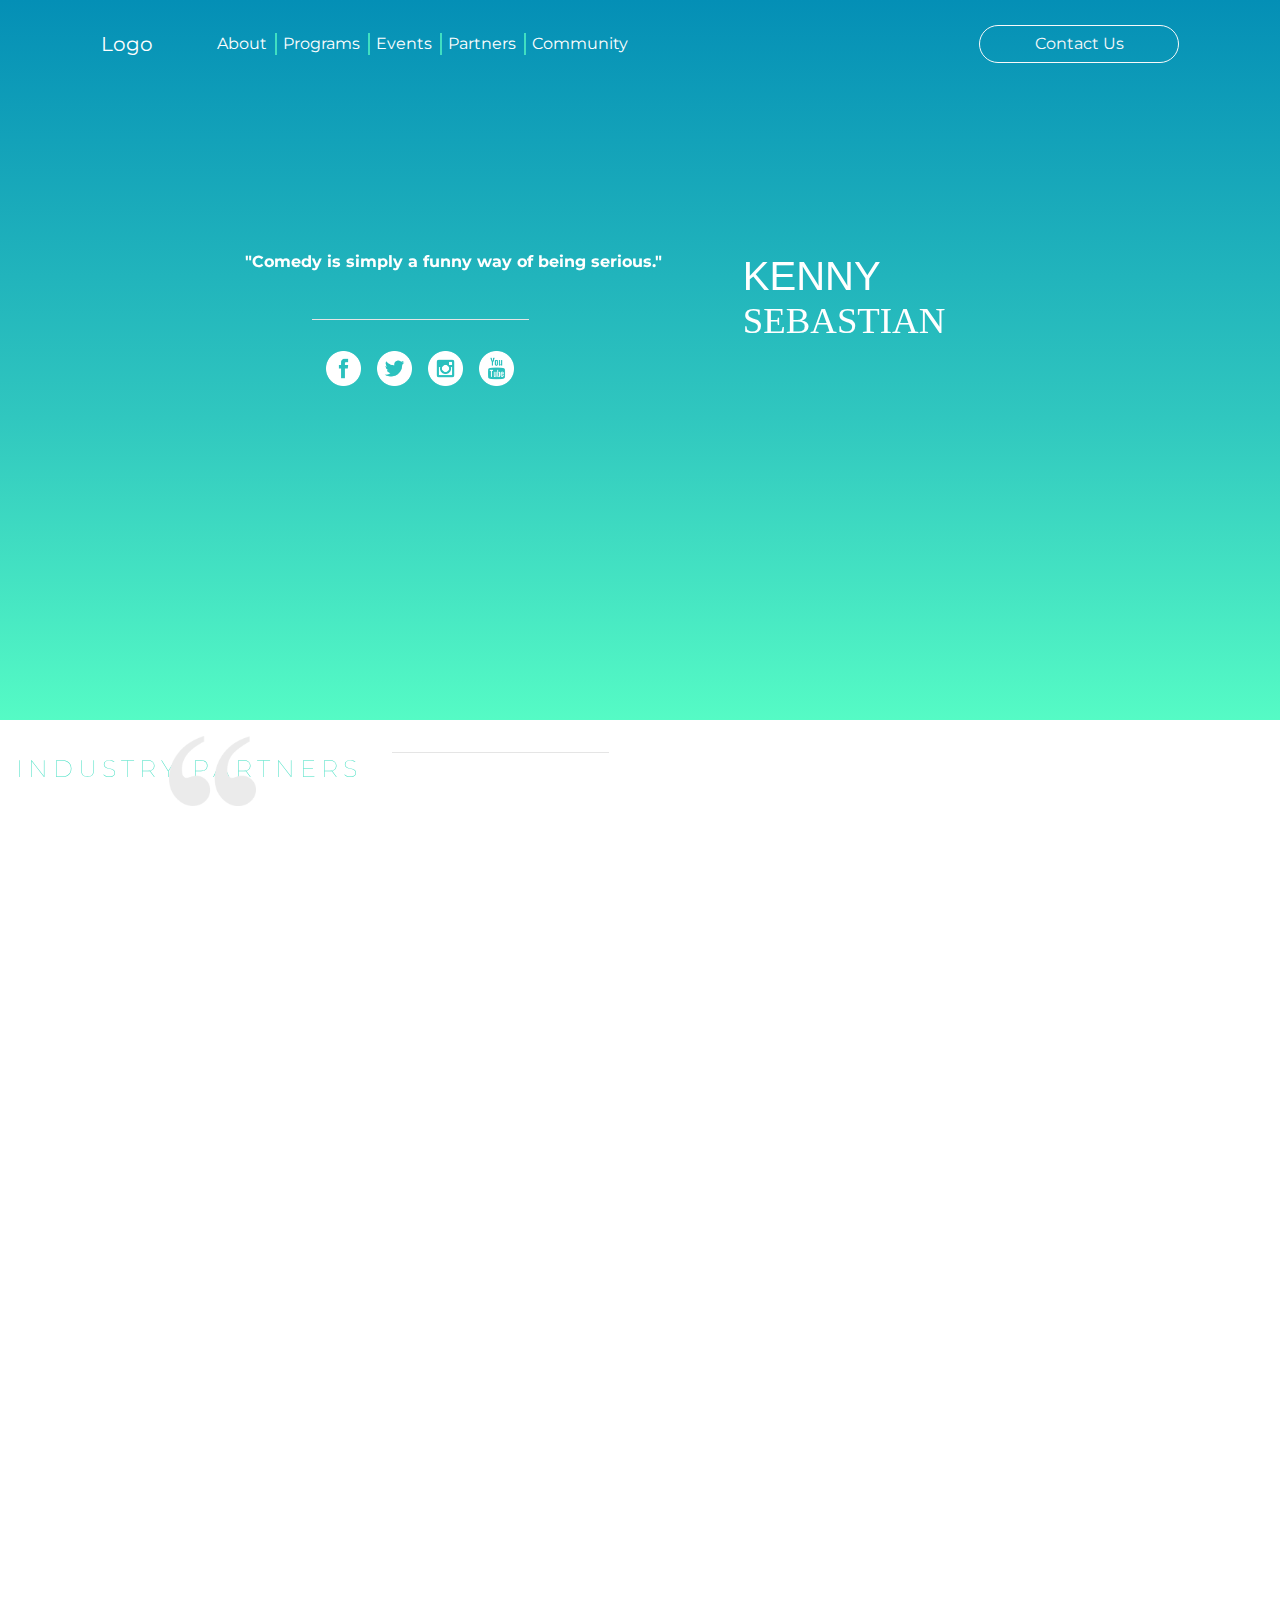
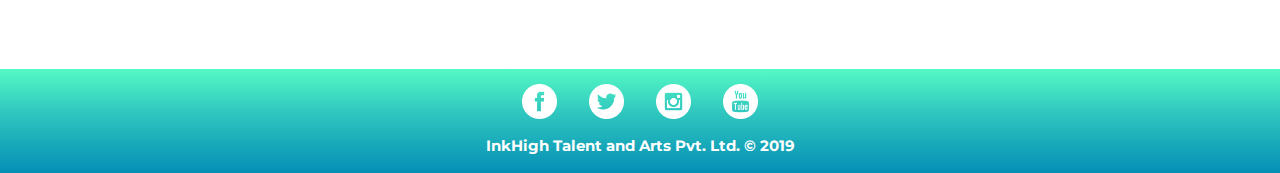
==== artist-page.html @ 098b6f44 "artist page update" ====
<!DOCTYPE html>
<html lang="en">
<head>
    <meta charset="UTF-8">
    <meta name="viewport" content="width=device-width, initial-scale=1.0">
    <meta http-equiv="X-UA-Compatible" content="ie=edge">
    <title>Journey | Ink High</title>
    <link href="css/bootstrap-reboot.min.css" rel="stylesheet">
    <link href="css/bootstrap.min.css" rel="stylesheet">
    <link href="https://fonts.googleapis.com/css?family=Coming+Soon|Montserrat" rel="stylesheet">
    <link href="css/main.css" rel="stylesheet">
    <link href="https://unpkg.com/aos@2.3.1/dist/aos.css" rel="stylesheet">
</head>


<style>

#dream {
    font-size: 2.8rem;
    line-height: 40px;
    margin-top: 20vh;
    padding-left: 10vw;
    padding-right: 10vw;
}

#intro {
    font-size: 2.3rem;
    line-height: 25px;
}
    
b>a {
    color: #fff;
    text-decoration: underline;
}

</style>

<body>
    <div class="hero" style="height:80vh;">
        <div class="container pt-3">
            <nav class="navbar navbar-expand-lg">
                <a class="navbar-brand" href="#">Logo</a>
                <button class="navbar-toggler" type="button" data-toggle="collapse" data-target="#navbarSupportedContent" aria-controls="navbarSupportedContent" aria-expanded="false" aria-label="Toggle navigation">
                    <span class="navbar-toggler-icon"></span>
                </button>
                <div class="collapse navbar-collapse" id="navbarSupportedContent">
                    <ul class="navbar-nav mr-auto">
                        <li class="nav-item">
                            <a class="nav-link" href="/about">About</a>
                        </li>
                        <li class="nav-item">
                            <a class="nav-link" href="/programs">Programs</a>
                        </li>
                        <li class="nav-item">
                            <a class="nav-link" href="/events">Events</a>
                        </li>
                        <li class="nav-item">
                            <a class="nav-link" href="/partners">Partners</a>
                        </li>
                        <li class="nav-item">
                            <a class="nav-link" href="/community">Community</a>
                        </li>                                          
                    </ul>
                    <ul class="navbar-nav ml-auto">
                        <form class="form-inline my-2 my-lg-0">
                            <button class="btn btn-outline-light my-2 my-sm-0" type="submit">Contact Us</button>
                        </form>
                    </ul>
                </div>
            </nav>
        </div>  
        <div class="row justiify-content-center" id="dream" data-aos="fade-up">
            <div class="col-md-7" >
                <h6 style="margin-left:20%;"><b>"Comedy is simply a funny way of being serious."</b></h6>
                <hr class="mt-5" style="width:17vw; " color="white" data-aos="fade-up">
                <div class="row justify-content-center" data-aos="fade-up">
                    <a class="d-inline p-2" href="#social"><img class="social" src="img/social/facebook.png"></a>
                    <a class="d-inline p-2" href="#social"><img class="social" src="img/social/twitter.png"></a>
                    <a class="d-inline p-2" href="#social"><img class="social" src="img/social/insta.png"></a>
                    <a class="d-inline p-2" href="#social"><img class="social" src="img/social/youtube.png"></a>
                </div>
            </div>
            <div class="col-md-5" id="intro">
               <h1 class="montbold">KENNY</h1>
               <div id="journeys">SEBASTIAN</div>
            </div>
        </div>
    </div>  

    <div class="container-fluid" style="height:100vh;">
        <div class="col-md-6 p-3">
            <div class="row justify-content-center">
                <!--Text-->
            </div>
            <div class="row justify-content-center" data-aos="fade-up">
                <img src="img/quotes.png" id="quotes" style="margin-left: -18vw;"/>
                <h2 class="highlights">INDUSTRY PARTNERS</h2>
                <hr style="width:17vw;">
            </div>
        </div>
        <div class="col-md-6 p-3"></div>
    </div>

    <div class="container-fluid mt-5" id="footer">
            <div class="container-fluid" style="height:1px; background-color:#fff; position: absolute; left: 0;"></div>
            <div class="container-fluid mt-1" >
                <div class="row justify-content-center">
                    <a class="d-inline p-3" href="#social"><img class="social" src="img/social/facebook.png"></a>
                    <a class="d-inline p-3" href="#social"><img class="social" src="img/social/twitter.png"></a>
                    <a class="d-inline p-3" href="#social"><img class="social" src="img/social/insta.png"></a>
                    <a class="d-inline p-3" href="#social"><img class="social" src="img/social/youtube.png"></a>
                </div>
                <div class="row justify-content-center">
                    <p><b>InkHigh Talent and Arts Pvt. Ltd. &copy; 2019</b></p>
                </div>
            </div>
        </div>
</body>

<script src="https://unpkg.com/aos@2.3.1/dist/aos.js"></script>
<script src="js/jquery-3.3.1.min.js"></script>
<script src="js/bootstrap.bundle.min.js"></script>

<script>
        AOS.init({
            duration: 2000,
        });
    
    var $animation_elements = $('hr');
    var $window = $(window);
    
    function check_if_in_view() {
      var window_height = $window.height();
      var window_top_position = $window.scrollTop();
      var window_bottom_position = (window_top_position + window_height);
     
      $.each($animation_elements, function() {
        var $element = $(this);
        var element_height = $element.outerHeight();
        var element_top_position = $element.offset().top;
        var element_bottom_position = (element_top_position + element_height);
     
        //check to see if this current container is within viewport
        if ((element_bottom_position >= window_top_position) &&
            (element_top_position <= window_bottom_position)) {
          $element.addClass('hr-view');
        } else {
          $element.removeClass('hr-view');
        }
      });
    } 
    
    $window.on('scroll resize', check_if_in_view);
    $window.trigger('scroll');
    </script>

</html>
---- css/main.css ----
@font-face {
    font-family: "Montserrat Bold";
    src: url("fonts/montserrat-bold.ttf");
}

::-webkit-scrollbar {
    display: none;
}

body {
    font-family: 'Montserrat', sans-serif;
    color: #fff;
}

.hero {
    background: rgb(38,92,170);
    background-image: linear-gradient(0deg,rgba(85,251,197,1) 0%, rgba(48,199,191,1) 42%, rgba(4,143,182,1) 100%);
    background-repeat: no-repeat;
    display: block;
    width: 100vw;
    height: 100vh;
}

nav a {
    color: #fff;
}

nav a:hover {
    color: #fff;
}

.navbar-nav>li:first-child {
   margin-left: 2.5rem;
}

.navbar-nav>li>a {
    box-shadow: 2px 0px 0px 0px #40dfc1;
    line-height: 35%;
}

.navbar-nav>li:last-child>a {
   box-shadow: none;
}

.navbar-nav>form>button {
    border-radius: 45px;
    width: 200px;
}

.montbold {
    font-family: 'Montserrat Bold', sans-serif;
}

#hero-text {
    font-family: 'Montserrat Bold', sans-serif;
    margin-left: 10%;
    margin-top: 25vh;
}

#hero-text>p {
    font-family: 'Monserrat', sans-serif;
    font-size: 13pt;
    font-weight: 400;
    line-height: 33px;
}

#journeys {
    font-family: 'Coming Soon', cursive;
}

#begin {
    position: absolute;
    bottom: 5%;
}

#begin button {
    width: 200px;
    border-radius: 45px;
    margin-bottom: 2.5vh;
}

#down-arrow {
    height: 30px;
    width: auto;
}

.highlights {
    font-size: 1.5rem;
    font-weight: 100;
    letter-spacing:5px;
    color:#40dfc1;
    margin-top: 3%;
}

.sub-highlights {
    color: #bebebe;
    font-family: 'Coming Soon', cursive;
}

.hr-view {
    animation: line-expand 5s;
}

#second>div>button, #map>div>button {
    position: absolute;
    border-radius: 45px;
    width: 250px;
    background-image: linear-gradient( rgba(64,223,193,1) 0%, rgba(38,186,188,1)  100%);
    border: none;
    /* box-shadow: 8px 4px 15px 0px rgba(54,208,192,0.28); */
}

#quotes {
    position: fixed;
    height: 70px;
    margin-left: -13vw;
    width: auto;
}

.filler {
    height: 47px;
    border-radius: 45px;
    width: 63%;
    background-image: linear-gradient( to right,#265caa 0%, #40dfc1  100%);
    line-height: 10px;
}

.card {
    border-radius: 45px;
    border: none;
    box-shadow: 1px 3px 30px 1px #36d0c14b;
    height: 300px;
}

#third .display{
    color: #40dfc1;
}

#third p {
    color: #858585;
    font-size: 13px;
}

#footer {
    background-image: linear-gradient(0deg,rgba(4,143,182,1) 0%, rgba(48,199,191,1) 58%,rgba(85,251,197,1) 100% );
    background-repeat: no-repeat;
}

@font-face {
    font-family: "Montserrat Hairline";
    src: url("fonts/montserrat-hairline.ttf");
}

.form-control {
    font-family: 'Montserrat Hairline', sans-serif;
    font-size: 13pt;
    border-radius: 45px;
    line-height: 45px;
    padding: 3%;
    border-color: #fff;
    color: #fff;
}

.form-control::placeholder {
    color: white;
}

.form-control:focus {
    box-shadow: 0px 0px 25px -5px rgba(255, 255, 255, 0.8);
    border-color: #fff; 
}

#contact-submit {
    background-color: #fff;
    border-radius: 25px;
    width: 120px;
    line-height: 12px;
    color: #40dfc1;
    font-size: 9pt;
    border: none;
}

.social {
    height: 35px;
    width: auto;
}

#footer p {
    font-size: 11pt;
}

#site-map>button{
    border-radius: 25px;
    width: 180px;
}

@keyframes line-expand {
    from{
        width: 0vw
    }
    to {
        width: 17vw;
    }
}

@keyframes hoverin {
    from {
        filter: grayscale(50%);
    }
    to{
        filter: grayscale(0%);
    }
}

.special {
    filter: grayscale(50%);
}

.special:hover{
    animation: hoverin 2s;
}

.circle {
    width: 33vw;
    height: 16.5vw;
    background-image: linear-gradient(180deg,rgba(4,143,182,1) 0%, rgba(48,199,191,1) 42%,rgba(85,251,197,1) 100% );
    border-bottom-left-radius: 33vw;
    border-bottom-right-radius: 33vw;
  }
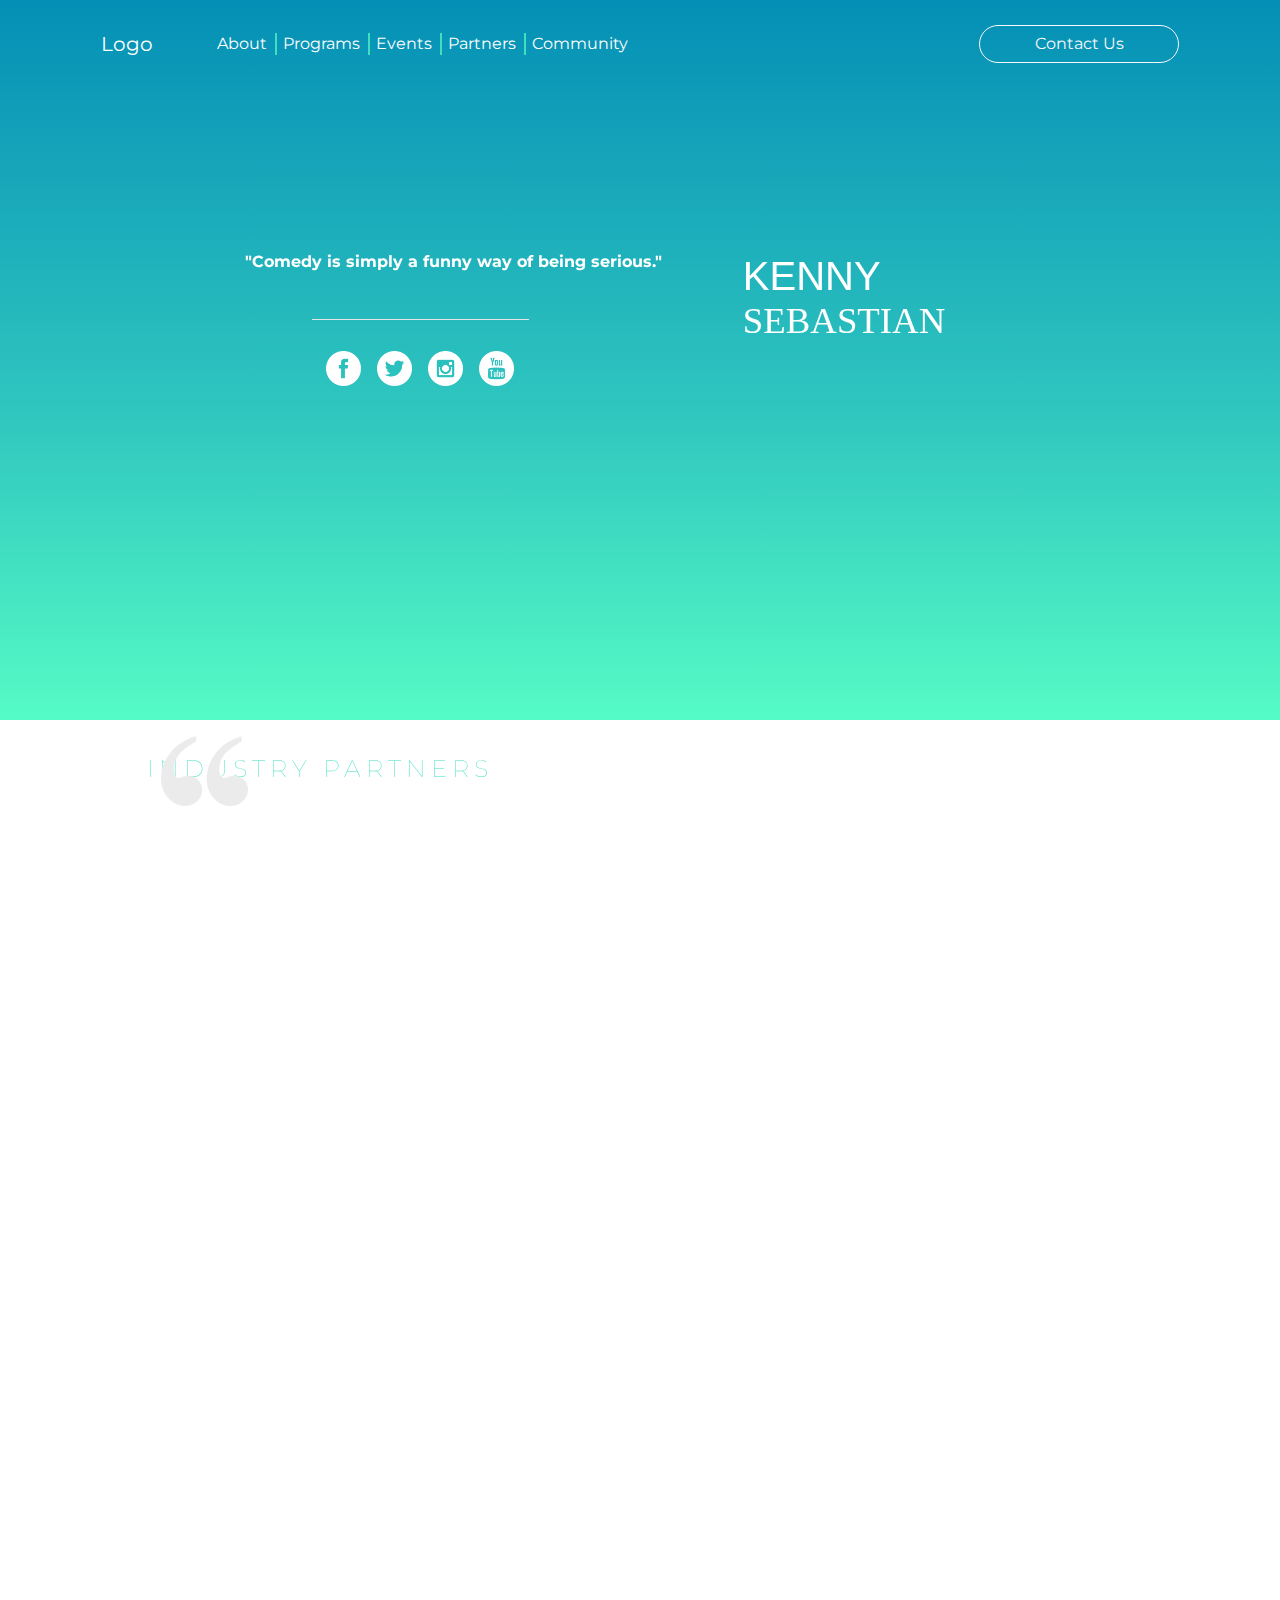
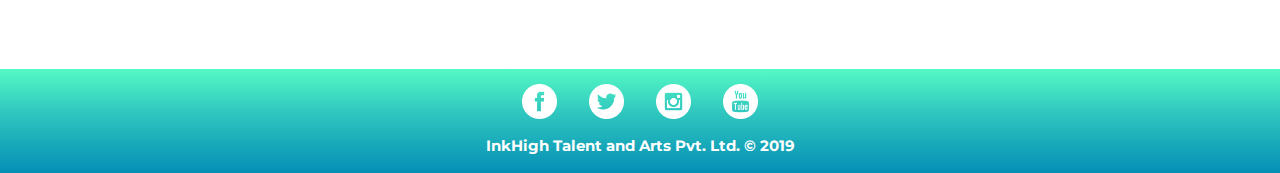
==== commit d5e5f2a8: "artist page content" ====
--- a/artist-page.html
+++ b/artist-page.html
@@ -87,7 +87,8 @@
         </div>
     </div>  
 
-    <div class="container-fluid" style="height:100vh;">
+    <div class="container-fluid" style="height:100vh;" id="artist">
+        <div class="row justify-content-center">
         <div class="col-md-6 p-3">
             <div class="row justify-content-center">
                 <!--Text-->
@@ -95,10 +96,58 @@
             <div class="row justify-content-center" data-aos="fade-up">
                 <img src="img/quotes.png" id="quotes" style="margin-left: -18vw;"/>
                 <h2 class="highlights">INDUSTRY PARTNERS</h2>
-                <hr style="width:17vw;">
-            </div>
-        </div>
-        <div class="col-md-6 p-3"></div>
+            </div>
+            <hr class="mt-5" style="width:17vw; " color="white" data-aos="fade-up">
+            <div class="row justify-content-center mt-5" data-aos="fade-up" style="position: inherit;">
+                <div class="card" style="width:60%; height:60vh;">
+                    <div class="row">
+                        <div class="col-md-2">
+                            <img src=""/>
+                        </div>
+                    </div>
+                    <div class="row">
+                        <div class="col-md-2">
+                            <img src=""/>
+                        </div>
+                    </div>
+                    <div class="row">
+                        <div class="col-md-2">
+                            <img src=""/>
+                        </div>
+                    </div>
+                    <div class="row">
+                        <div class="col-md-2">
+                            <img src=""/>
+                        </div>
+                    </div>
+                    <div class="row">
+                        <div class="col-md-2">
+                            <img src=""/>
+                        </div>
+                    </div>
+                </div>
+            </div>
+        </div>
+        <div class="col-md-6 p-3">
+            <div class="row justify-content-center mt-5" data-aos="fade-up" style="position: inherit;">
+                <div class="card" style="width:60%; height:40vh;">
+                    <div class="row justify-content-start p-5" style="color:gray;">
+                        <ul>
+                            <li class="mb-2">14 internationally sold-out shows</li>
+                            <li class="mb-2">Making people laugh for 7 years</li>
+                            <li class="mb-2">203 totally hilarious shows in India</li>
+                            <li class="mb-2">Won over 6 awards for comedy</li>
+                            <li>3 totally hilarious TV show productions</li>
+                        </ul>
+                    </div>
+                </div>
+            </div>
+            <div class="row justify-content-center mt-5 pt-5" style="color:gray;" data-aos="fade-up">
+                <h4 id="journeys">THINK KENNY IS THE RIGHT MENTOR FOR YOU?</h4>
+                <button class="btn btn-dark btn-lg shadow mt-5" type="submit">Apply Now!</button>
+            </div>
+        </div>
+        </div>
     </div>
 
     <div class="container-fluid mt-5" id="footer">
--- a/css/main.css
+++ b/css/main.css
@@ -102,7 +102,7 @@
     animation: line-expand 5s;
 }
 
-#second>div>button, #map>div>button {
+#second>div>button, #map>div>button, #artist button {
     position: absolute;
     border-radius: 45px;
     width: 250px;
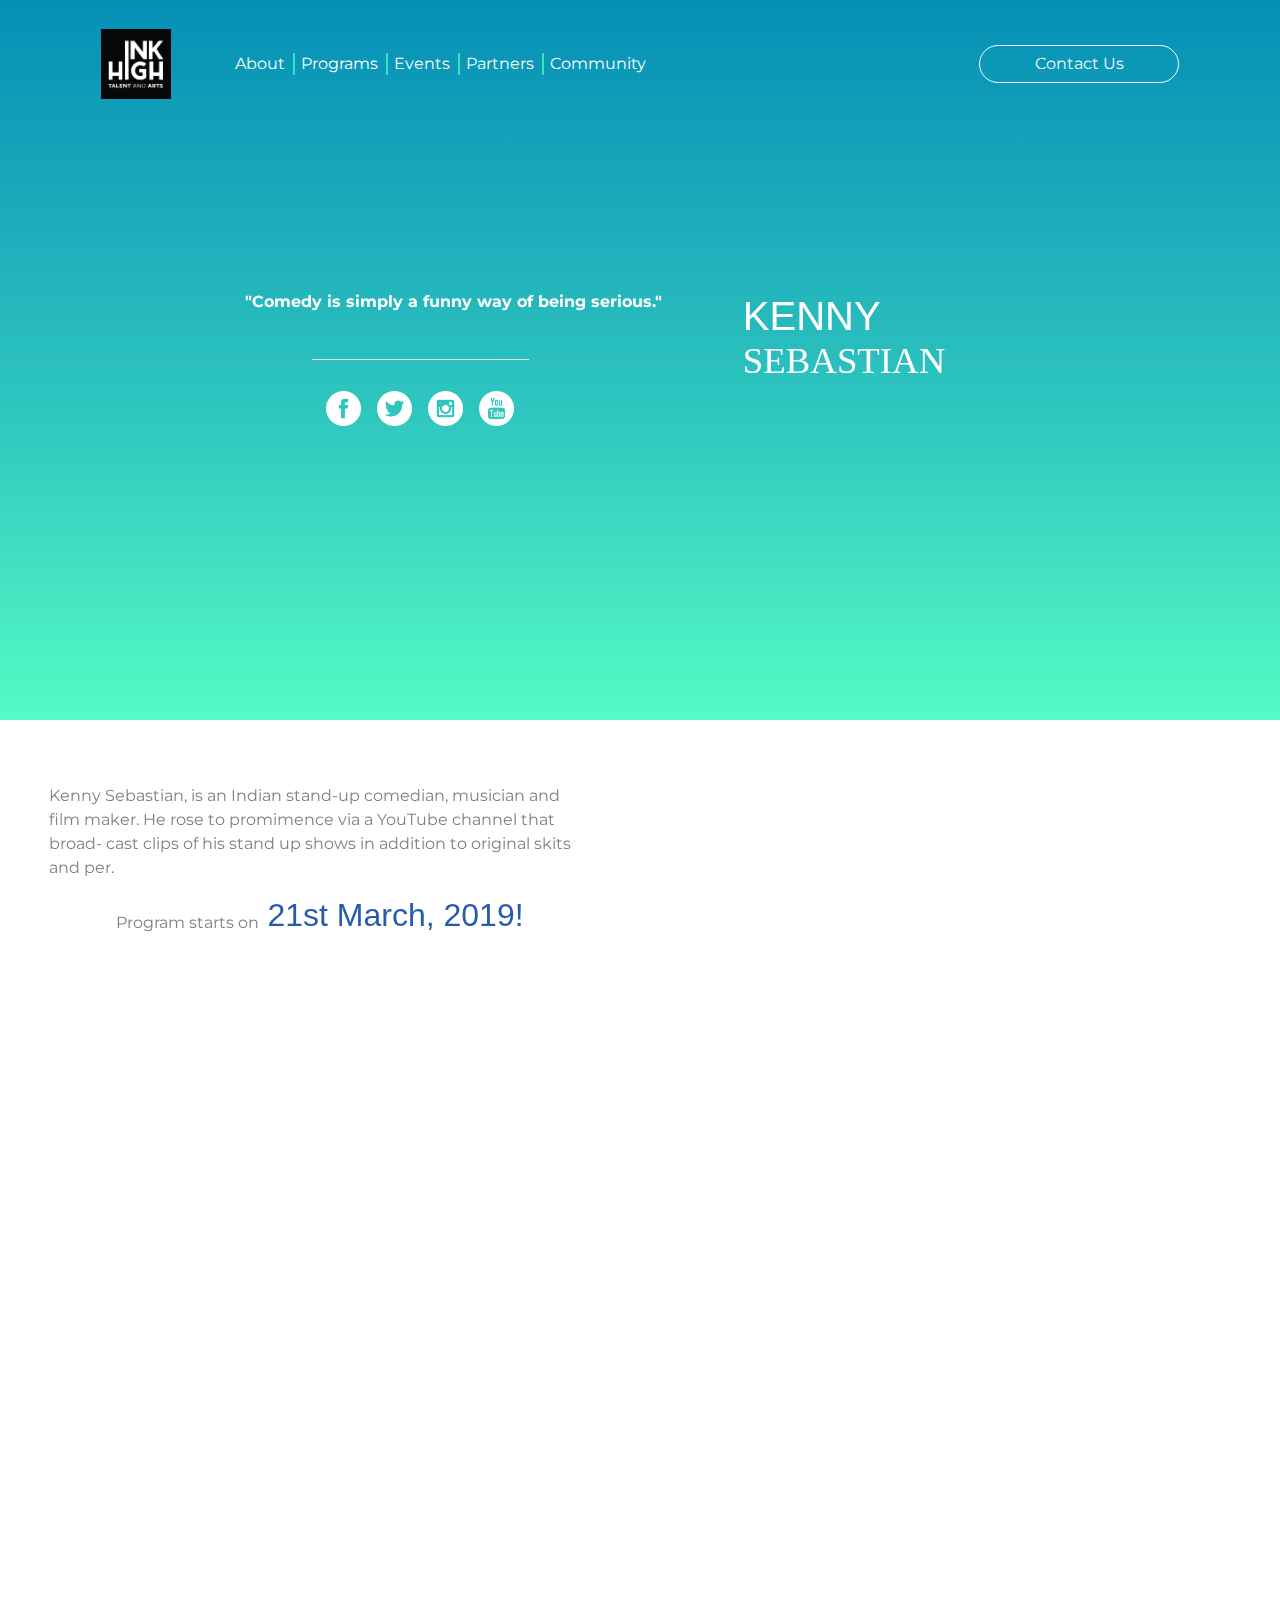
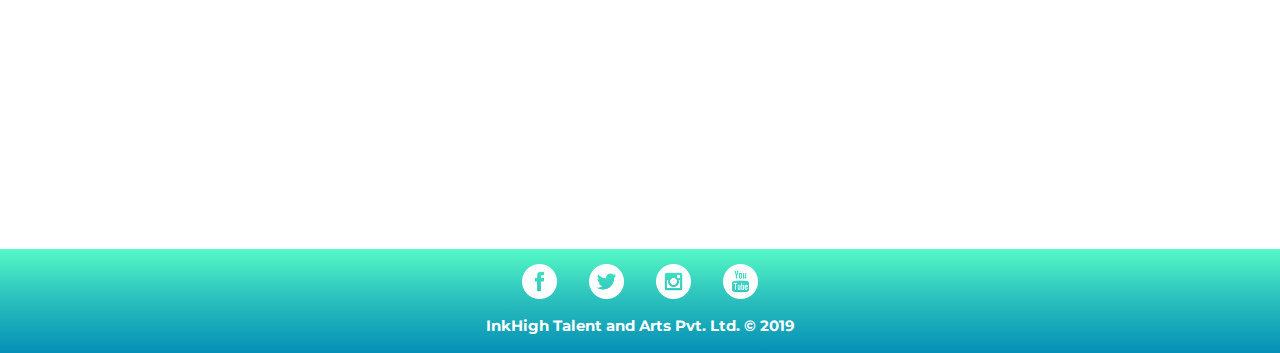
==== commit 0117a89c: "round update 1" ====
--- a/artist-page.html
+++ b/artist-page.html
@@ -39,7 +39,7 @@
     <div class="hero" style="height:80vh;">
         <div class="container pt-3">
             <nav class="navbar navbar-expand-lg">
-                <a class="navbar-brand" href="#">Logo</a>
+                <a class="navbar-brand" href="#"><img src="img/logo.png" width="70px" height="auto"/></a>
                 <button class="navbar-toggler" type="button" data-toggle="collapse" data-target="#navbarSupportedContent" aria-controls="navbarSupportedContent" aria-expanded="false" aria-label="Toggle navigation">
                     <span class="navbar-toggler-icon"></span>
                 </button>
@@ -87,11 +87,18 @@
         </div>
     </div>  
 
-    <div class="container-fluid" style="height:100vh;" id="artist">
+    <div class="container-fluid" style="height:120vh;" id="artist">
         <div class="row justify-content-center">
         <div class="col-md-6 p-3">
-            <div class="row justify-content-center">
-                <!--Text-->
+            <div class="row justify-content-center p-5" style="color:gray;" data-aos="fade-up">
+               <p>
+                   Kenny Sebastian, is an Indian stand-up comedian, musician and film 
+                   maker. He rose to promimence via a YouTube channel that broad-
+                   cast clips of his stand up shows in addition to original skits and per.  
+               </p>
+               <p style="line-height:3.4rem;">
+                   Program starts on <h2 class="montbold ml-2" style="color: #265caa;"> 21st March, 2019!</h2>
+               </p>
             </div>
             <div class="row justify-content-center" data-aos="fade-up">
                 <img src="img/quotes.png" id="quotes" style="margin-left: -18vw;"/>
@@ -129,7 +136,10 @@
             </div>
         </div>
         <div class="col-md-6 p-3">
-            <div class="row justify-content-center mt-5" data-aos="fade-up" style="position: inherit;">
+            <div class="row justify-content-center mt-5" data-aos="fade-up" style="position:relative;">
+                <div class="circle-up"></div>
+            </div>
+            <div class="row justify-content-center" data-aos="fade-up" style="position: inherit;">
                 <div class="card" style="width:60%; height:40vh;">
                     <div class="row justify-content-start p-5" style="color:gray;">
                         <ul>
@@ -142,7 +152,7 @@
                     </div>
                 </div>
             </div>
-            <div class="row justify-content-center mt-5 pt-5" style="color:gray;" data-aos="fade-up">
+            <div class="row justify-content-center mt-5 pt-5" style="color:gray;" data-aos="fade-up" id="letter">
                 <h4 id="journeys">THINK KENNY IS THE RIGHT MENTOR FOR YOU?</h4>
                 <button class="btn btn-dark btn-lg shadow mt-5" type="submit">Apply Now!</button>
             </div>
--- a/css/main.css
+++ b/css/main.css
@@ -43,7 +43,7 @@
    box-shadow: none;
 }
 
-.navbar-nav>form>button {
+.navbar-nav>form>button, #fourth button {
     border-radius: 45px;
     width: 200px;
 }
@@ -102,13 +102,12 @@
     animation: line-expand 5s;
 }
 
-#second>div>button, #map>div>button, #artist button {
+#second>div>button, #map>div>button, #artist button, #letter button {
     position: absolute;
     border-radius: 45px;
     width: 250px;
     background-image: linear-gradient( rgba(64,223,193,1) 0%, rgba(38,186,188,1)  100%);
     border: none;
-    /* box-shadow: 8px 4px 15px 0px rgba(54,208,192,0.28); */
 }
 
 #quotes {
@@ -130,7 +129,7 @@
     border-radius: 45px;
     border: none;
     box-shadow: 1px 3px 30px 1px #36d0c14b;
-    height: 300px;
+    height: 45vh;
 }
 
 #third .display{
@@ -224,7 +223,28 @@
 .circle {
     width: 33vw;
     height: 16.5vw;
-    background-image: linear-gradient(180deg,rgba(4,143,182,1) 0%, rgba(48,199,191,1) 42%,rgba(85,251,197,1) 100% );
+    background-image: linear-gradient(180deg, rgba(48,199,191,1) 42%,rgba(85,251,197,1) 100% );
     border-bottom-left-radius: 33vw;
     border-bottom-right-radius: 33vw;
   }
+
+.round {
+    border-radius: 50%;
+    width: 80%;
+    height: 50%;
+    margin-left: 10%;
+    margin-top: 5%;
+}
+
+.card-text {
+    font-size: 10pt;
+    color: gray;
+}
+
+.circle-up {
+    width: 16.5vw;
+    height: 8.25vw;
+    background-image: linear-gradient(0deg, rgba(48,199,191,1) 0%,rgba(85,251,197,1) 100% );
+    border-top-left-radius: 16.5vw;
+    border-top-right-radius: 16.5vw;
+  }
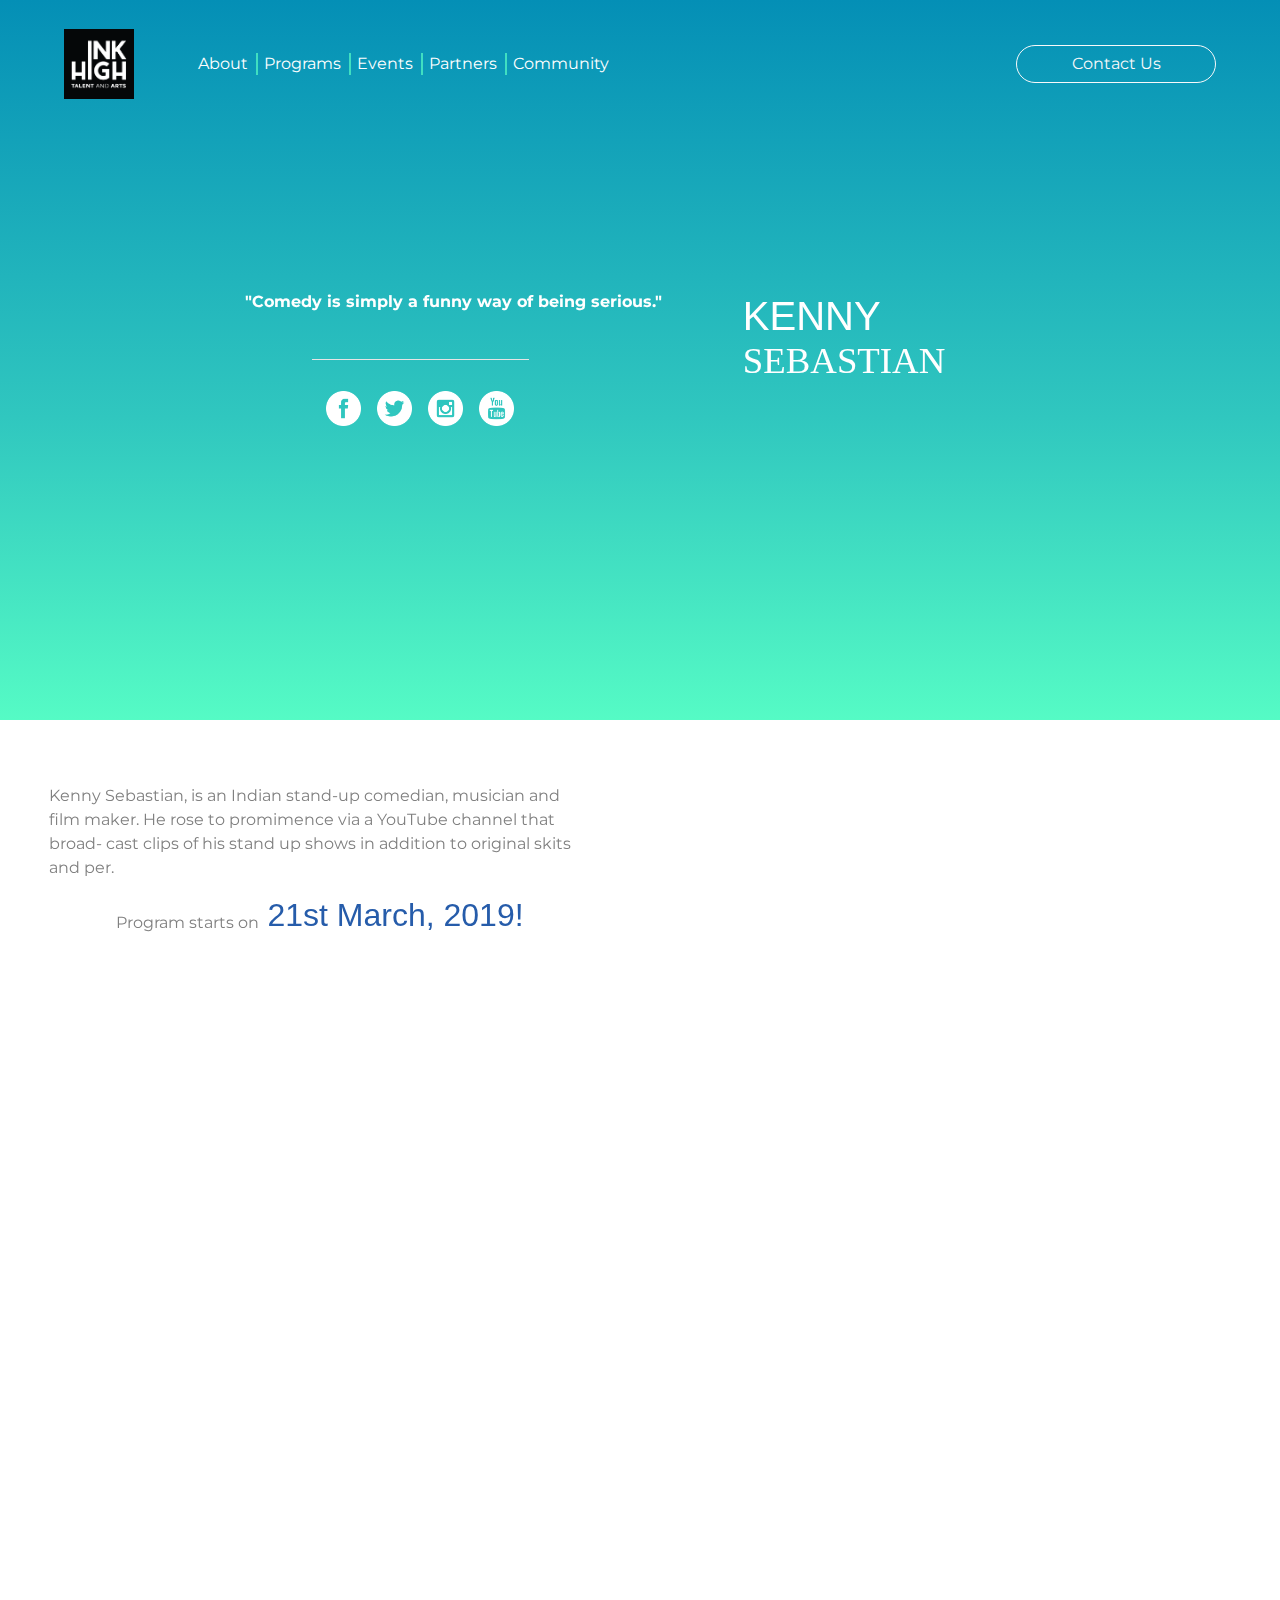
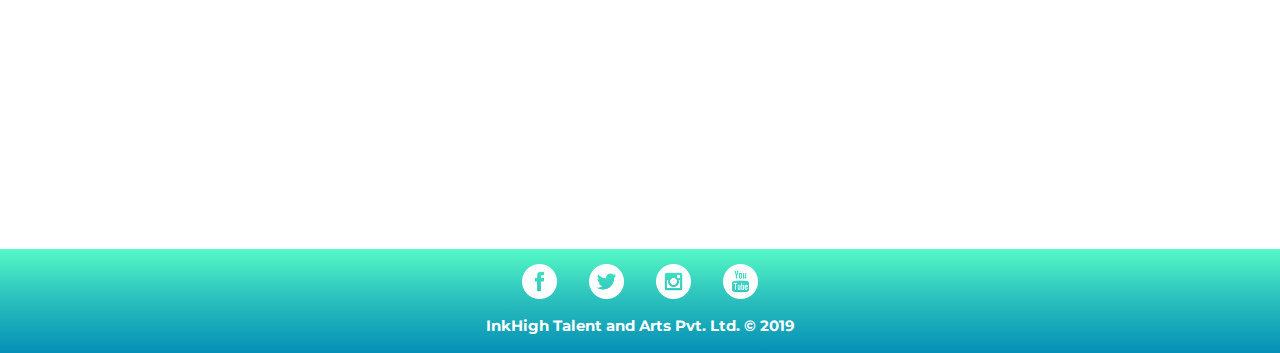
==== commit 4ab31611: "pre-final update" ====
--- a/artist-page.html
+++ b/artist-page.html
@@ -37,28 +37,28 @@
 
 <body>
     <div class="hero" style="height:80vh;">
-        <div class="container pt-3">
+        <div class="container-fluid pt-3 px-5">
             <nav class="navbar navbar-expand-lg">
-                <a class="navbar-brand" href="#"><img src="img/logo.png" width="70px" height="auto"/></a>
+                <a class="navbar-brand" href="index.html"><img src="img/logo.png" width="70px" height="auto"/></a>
                 <button class="navbar-toggler" type="button" data-toggle="collapse" data-target="#navbarSupportedContent" aria-controls="navbarSupportedContent" aria-expanded="false" aria-label="Toggle navigation">
                     <span class="navbar-toggler-icon"></span>
                 </button>
                 <div class="collapse navbar-collapse" id="navbarSupportedContent">
                     <ul class="navbar-nav mr-auto">
                         <li class="nav-item">
-                            <a class="nav-link" href="/about">About</a>
-                        </li>
-                        <li class="nav-item">
-                            <a class="nav-link" href="/programs">Programs</a>
-                        </li>
-                        <li class="nav-item">
-                            <a class="nav-link" href="/events">Events</a>
-                        </li>
-                        <li class="nav-item">
-                            <a class="nav-link" href="/partners">Partners</a>
-                        </li>
-                        <li class="nav-item">
-                            <a class="nav-link" href="/community">Community</a>
+                            <a class="nav-link" href="page-2.html">About</a>
+                        </li>
+                        <li class="nav-item">
+                            <a class="nav-link" href="page-3.html">Programs</a>
+                        </li>
+                        <li class="nav-item">
+                            <a class="nav-link" href="page-3.html">Events</a>
+                        </li>
+                        <li class="nav-item">
+                            <a class="nav-link" href="page-4.html">Partners</a>
+                        </li>
+                        <li class="nav-item">
+                            <a class="nav-link" href="page-4.html">Community</a>
                         </li>                                          
                     </ul>
                     <ul class="navbar-nav ml-auto">
--- a/css/main.css
+++ b/css/main.css
@@ -6,6 +6,10 @@
 
 ::-webkit-scrollbar {
     display: none;
+}
+
+html {
+    overflow-x: hidden;
 }
 
 body {
@@ -55,7 +59,7 @@
 #hero-text {
     font-family: 'Montserrat Bold', sans-serif;
     margin-left: 10%;
-    margin-top: 25vh;
+    margin-top: 18vh;
 }
 
 #hero-text>p {
@@ -118,11 +122,9 @@
 }
 
 .filler {
-    height: 47px;
     border-radius: 45px;
     width: 63%;
     background-image: linear-gradient( to right,#265caa 0%, #40dfc1  100%);
-    line-height: 10px;
 }
 
 .card {
@@ -248,3 +250,8 @@
     border-top-left-radius: 16.5vw;
     border-top-right-radius: 16.5vw;
   }
+
+.icon {
+    width: 100%;
+    height: auto;
+}